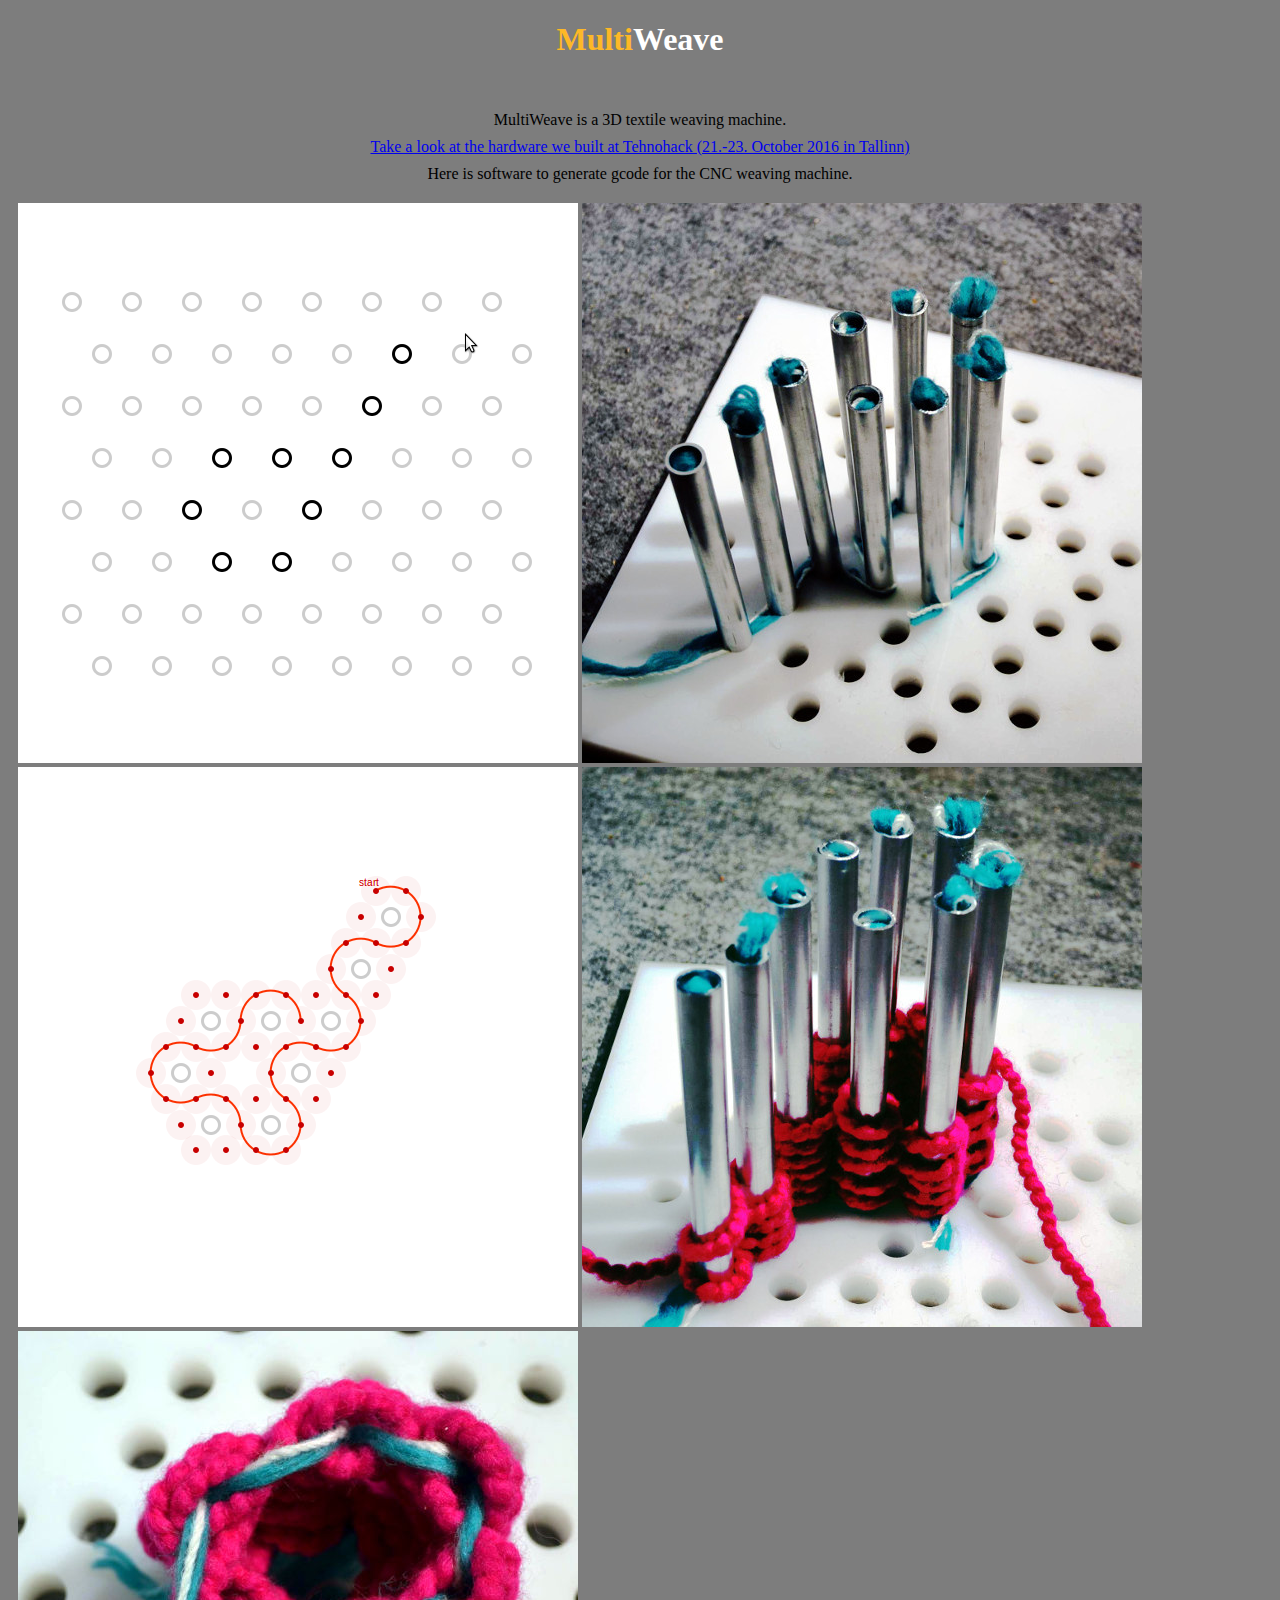
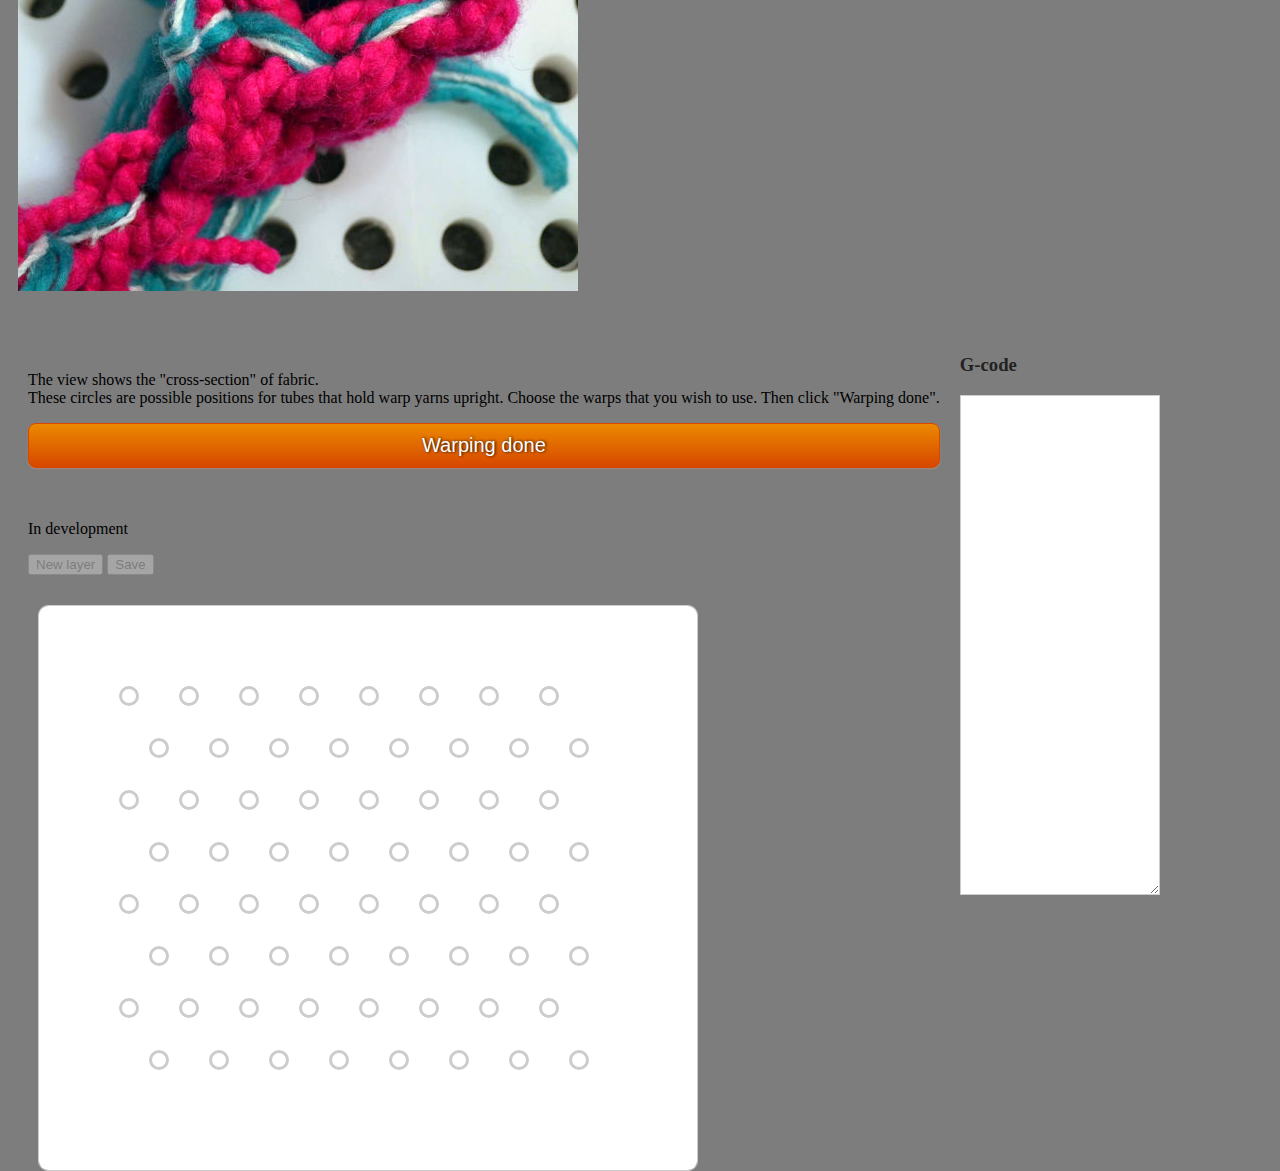
==== index.html @ 3315e3be "Version from end of Junction, inlcuding web style by Oleg." ====
<!doctype html>

<html lang="en">
<head>
  <meta charset="utf-8">

  <title>MultiWeave generator</title>
  <meta name="description" content="MultiWeave 3D weaving machine g-code generator">
  <meta name="author" content="">

  <link rel="stylesheet" href="css/styles.css?v=1.0">
  <link rel="stylesheet" href="css/styles2.css?v=1.0">
  <link rel="shortcut icon" type="image/x-icon" href="favicon.ico">

  <!--[if lt IE 9]>
    <script src="https://cdnjs.cloudflare.com/ajax/libs/html5shiv/3.7.3/html5shiv.js"></script>
  <![endif]-->
</head>

<body>
	
	<h1><span class="multi">Multi</span><span class="weave">Weave</span></h1>
	<div id="intro-wrapper">
		<p>MultiWeave is a 3D textile weaving machine.<br>
		<a href="http://www.railreed.ee/multiweave-people-process">Take a look at the hardware we built at Tehnohack (21.-23. October 2016 in Tallinn)</a><br>
		Here is software to generate gcode for the CNC weaving machine.
		<br>
		</p>
		
			<div id="images">
		<img src="images/MWstep1.png" alt="">
		<img src="images/MWstep1-rl1.jpg" alt="">
		<img src="images/MWstep2.png" alt="">
		<img src="images/MWstep2-rl1.jpg" alt="">
		<img src="images/MWstep3-rl1.jpg" alt="">
	</div>
	</div>


	<div class="clear"></div>

	<div id="buttons">
		<p id="prewefting-instruction">The view shows the "cross-section" of fabric.<br>
			These circles are possible positions for tubes that hold warp yarns upright. Choose the warps that you wish to use. Then click "Warping done".</p>
		<p id="weaving-instruction" style="display: none;">Gray circles are warps that you chose. Click on the red dots to choose path for the weft thread. Yarn starts from the first red dot in the first row. You can use "Undo" button if the line bumps into a tube or if the result does not look like you wanted it.<br>
		G-code for the CNC machine is generated into the box on the right.</p>
		<button id="endWefting">Warping done</button>
		<button id="undo" style="display: none;">Undo</button>
		<div class="clear"></div>
		<br>
		<br>
		<p class="explanation">In development</p>
		<button id="newlayer" disabled="disabled">New layer</button>
		<button id="save" disabled="disabled">Save</button>
	</div>

	<div id="pattern-wrapper">
		<div id="pattern" class="prewefting">
			<svg id="layerWeaves" width="510" height="426"></svg>
		</div>
	</div>
	
	<div id="gcode-wrapper">
		<h3>G-code</h3>
		<textarea id="gcode"></textarea>
		<h3 style="display: none;">Plot data</h3>
		<textarea id="plot" style="display: none;"></textarea>
	</div>

	<div class="clear"></div>

	<div id="outro-wrapper">

	</div>

	<script src="js/jquery-3.1.1.min.js"></script>
  <script src="js/scripts.js"></script>
</body>
</html>
---- css/styles.css ----
* {
	box-sizing: border-box;
}
#buttons {
	float: left;
}
#pattern {
	float: left;
	position: relative;
	clear: right;
	overflow: hidden;
	height: 426px;
	width: 510px;
	border: 1px solid #cccccc;
	margin: 0 30px;
}

.weft {
	width: 20px;
	height: 20px;
	border-radius: 10px;
	position: absolute;
	margin-top: -10px;
	margin-left: -10px;
	border: 3px solid transparent;
}
.weft {
	border-color: #cccccc;
}
.prewefting .weft.use {
	border-color: #000000;
}
.weft.hidden {
	display: none;
}

.point {
	width: 6px;
	height: 6px;
	border-radius: 3px;
	border: 2px solid #cc0000;
	position: absolute;
	margin-top: -3px;
	margin-left: -3px;
}
---- css/styles2.css ----
* {}
body {
	padding-top: 0px;
	background: #7D7D7D url(../img/mwbg.jpg) no-repeat top center fixed;
    -webkit-background-size: cover;
    -moz-background-size: cover;
    -o-background-size: cover;
    background-size: cover;
	}
.clear {}
#buttons {}
#pattern {}
.weft {}
.weft {}
.prewefting .weft.use {}
.weft.hidden {}
.point {}


textarea#gcode {
	width: 200px;
	height: 500px;
	border: 1px solid #cccccc;
}

#pattern {
		background: url(../img/ltr.jpg);
		border-radius: 10px;
		margin-top: 20px !important;
}

#layerWeaves {
	background: #fff;
}

#intro-wrapper p {
			padding: 0px 40px;
			line-height: 1.7em;
			text-align: center;
}
#intro-wrapper {
		background: url(../img/ltr.png) repeat;
		border-radius: 10px;
		padding: 10px 10px;
		margin-bottom:20px;
}



#buttons {
		background: url(../img/ltr.png) repeat;
		border-radius: 10px;
		padding: 10px 20px;
		margin-top: 20px !important;
}

#gcode-wrapper h3 {
	color: #222;
}
	
#gcode-wrapper {
		background: url(../img/ltr.png) repeat;
		border-radius: 10px;
		padding: 10px 20px;
		min-height: 640px;
}

#intro-wrapper h3 {
	text-align: center;
	font-size: 30px;
}

h1 {text-align: center;}
h1 .multi {color:#fdb827 !important;} 
h1 .weave {color:#fff !important;} 

h3 {color:#fff;}



#buttons button#endWefting, #buttons button#undo {
  background: #eb8900;
  background-image: -webkit-linear-gradient(top, #eb8900, #d74700);
  background-image: -moz-linear-gradient(top, #eb8900, #d74700);
  background-image: -ms-linear-gradient(top, #eb8900, #d74700);
  background-image: -o-linear-gradient(top, #eb8900, #d74700);
  background-image: linear-gradient(to bottom, #eb8900, #d74700);
  -webkit-border-radius: 8;
  -moz-border-radius: 8;
  border-radius: 8px;
  font-family: Arial;
  color: #ffffff;
  font-size: 20px;
  padding: 10px 20px 10px 20px;
  text-decoration: none;
  border: 0;
  cursor: pointer;
  width:100%;
  border: 1px solid #d74700;
      box-shadow: 0px 1px 2px #a78a7c;
	  text-shadow: 1px 0px 3px #190900;
		}
		
#buttons button#endWefting:focus, #buttons button#undo:focus {
	outline: none !important;
}

#buttons button#endWefting:hover, #buttons button#undo:hover {
  background: #d74700;
  text-decoration: none;
}
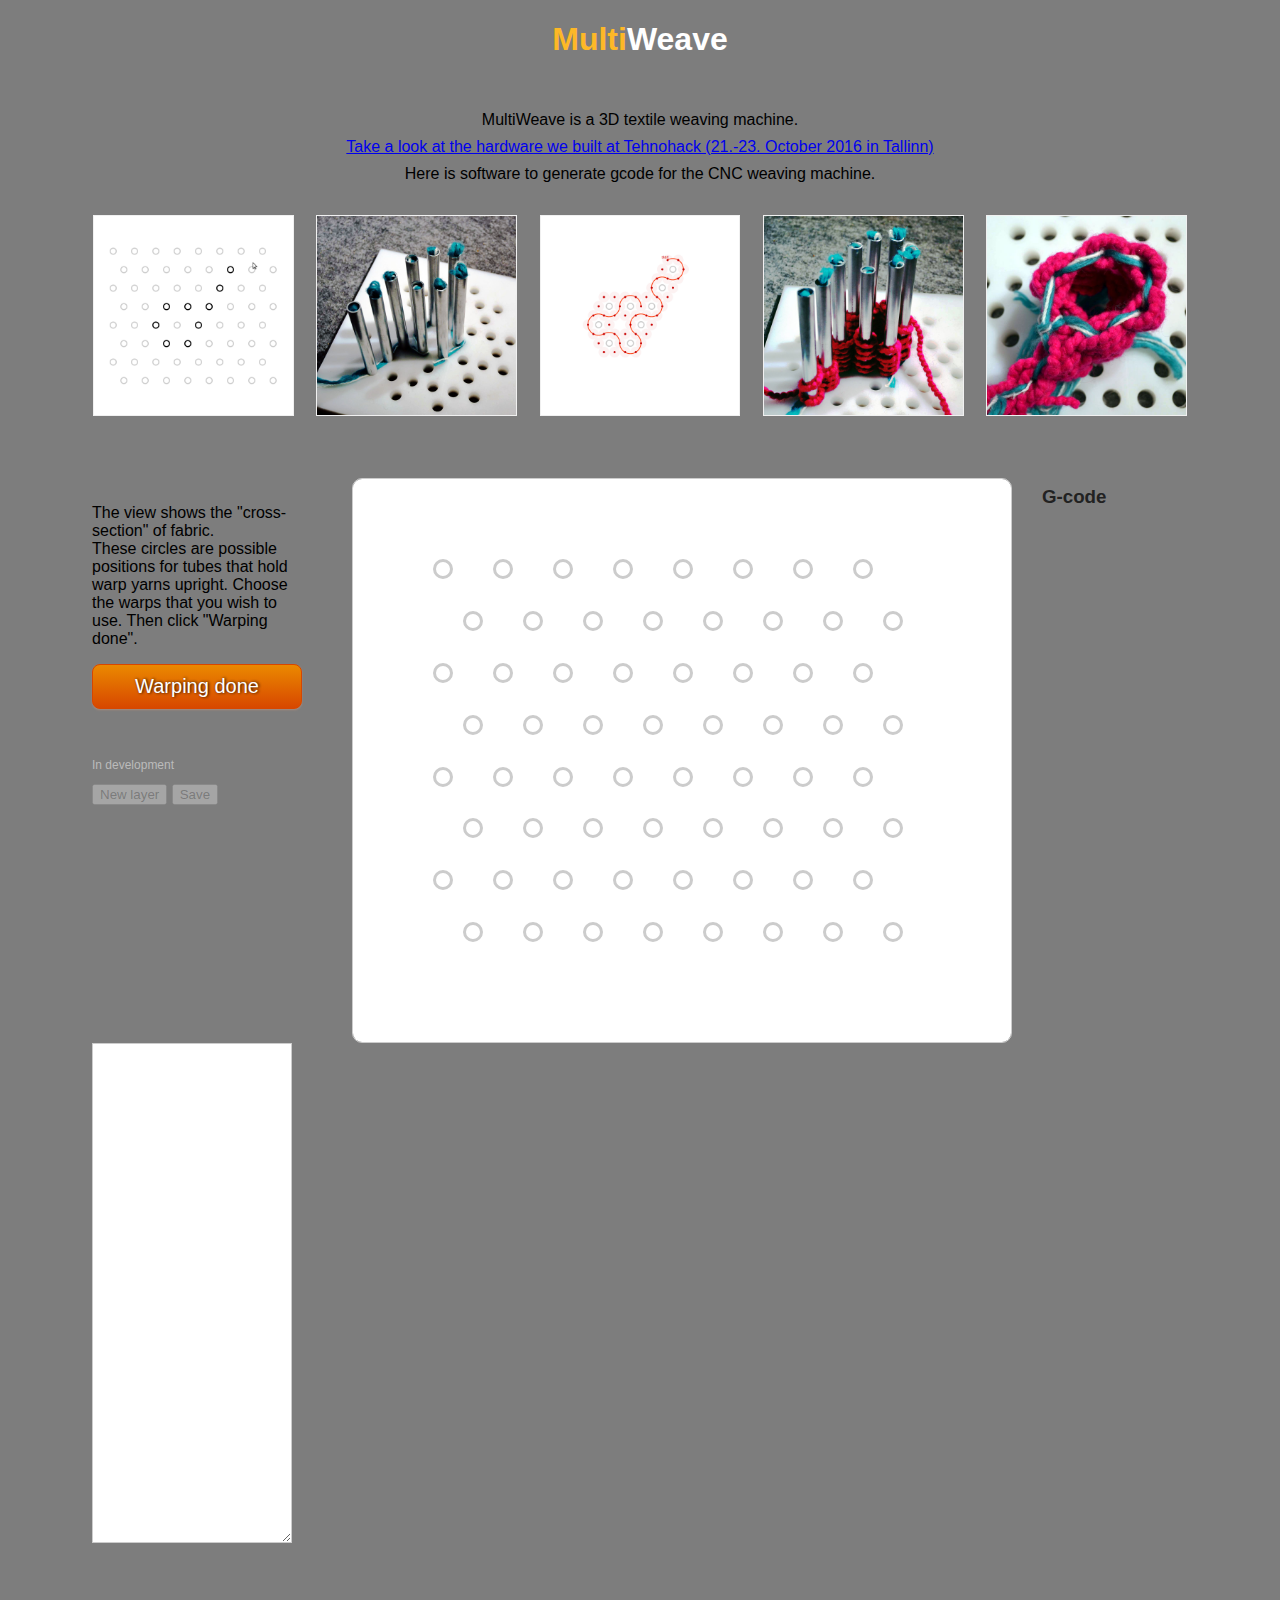
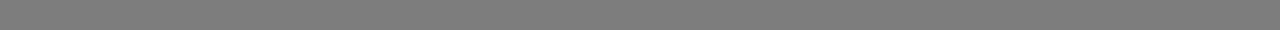
==== commit 4a0c4fb5: "Some object refactor. Naming fixes." ====
--- a/index.html
+++ b/index.html
@@ -40,11 +40,11 @@
 	<div class="clear"></div>
 
 	<div id="buttons">
-		<p id="prewefting-instruction">The view shows the "cross-section" of fabric.<br>
+		<p id="prewarping-instruction">The view shows the "cross-section" of fabric.<br>
 			These circles are possible positions for tubes that hold warp yarns upright. Choose the warps that you wish to use. Then click "Warping done".</p>
 		<p id="weaving-instruction" style="display: none;">Gray circles are warps that you chose. Click on the red dots to choose path for the weft thread. Yarn starts from the first red dot in the first row. You can use "Undo" button if the line bumps into a tube or if the result does not look like you wanted it.<br>
 		G-code for the CNC machine is generated into the box on the right.</p>
-		<button id="endWefting">Warping done</button>
+		<button id="endWarping">Warping done</button>
 		<button id="undo" style="display: none;">Undo</button>
 		<div class="clear"></div>
 		<br>
@@ -55,7 +55,7 @@
 	</div>
 
 	<div id="pattern-wrapper">
-		<div id="pattern" class="prewefting">
+		<div id="pattern" class="prewarping">
 			<svg id="layerWeaves" width="510" height="426"></svg>
 		</div>
 	</div>
--- a/css/styles.css
+++ b/css/styles.css
@@ -2,21 +2,31 @@
 * {
 	box-sizing: border-box;
 }
+body {
+	padding: 5%;
+	font-family: arial, sans-serif;
+}
+
+.clear {
+	clear: both;
+	height: 1px;
+}
+
+
 #buttons {
 	float: left;
+	width: 250px;
 }
 #pattern {
 	float: left;
 	position: relative;
 	clear: right;
 	overflow: hidden;
-	height: 426px;
-	width: 510px;
 	border: 1px solid #cccccc;
 	margin: 0 30px;
 }
 
-.weft {
+.warp {
 	width: 20px;
 	height: 20px;
 	border-radius: 10px;
@@ -25,22 +35,62 @@
 	margin-left: -10px;
 	border: 3px solid transparent;
 }
-.weft {
+.warp {
 	border-color: #cccccc;
 }
-.prewefting .weft.use {
+.prewarping .warp.use {
 	border-color: #000000;
 }
-.weft.hidden {
+.warp.hidden {
 	display: none;
 }
 
 .point {
+	width: 30px;
+	height: 30px;
+	border-radius: 15px;
+	border: 12px solid rgba(200,0,0,0);
+	background: rgba(200,0,0,0.05);
+	position: absolute;
+	margin-top: -15px;
+	margin-left: -15px;
+}
+.point:after {
+	display: block;
+	content: "";
 	width: 6px;
 	height: 6px;
 	border-radius: 3px;
-	border: 2px solid #cc0000;
+	background: rgba(200,0,0,1);
+}
+.point:hover {
+	background: rgba(200,0,0,0.2);
+}
+.point:active {
+	background: rgba(255,0,0,0.2);
+}
+.point.start:before {
+	display: block;
+	content: "start";
+	color: #cc0000;
+	font-size: 10px;
 	position: absolute;
-	margin-top: -3px;
-	margin-left: -3px;
+	top: -12px;
+	right: 0;
+}
+
+.explanation {
+	color: #bbbbbb;
+	font-size: 12px;
+}
+
+#images {
+	overflow: hidden;
+	margin-bottom: 0px;
+}
+#images img {
+	border: 1px solid #f0f0f0;
+	width: 18%;
+	float: left;
+	margin: 1%;
 }--- a/css/styles2.css
+++ b/css/styles2.css
@@ -8,14 +8,6 @@
     -o-background-size: cover;
     background-size: cover;
 	}
-.clear {}
-#buttons {}
-#pattern {}
-.weft {}
-.weft {}
-.prewefting .weft.use {}
-.weft.hidden {}
-.point {}
 
 
 textarea#gcode {
@@ -79,7 +71,7 @@
 
 
 
-#buttons button#endWefting, #buttons button#undo {
+#buttons button#endWarping, #buttons button#undo {
   background: #eb8900;
   background-image: -webkit-linear-gradient(top, #eb8900, #d74700);
   background-image: -moz-linear-gradient(top, #eb8900, #d74700);
@@ -102,11 +94,11 @@
 	  text-shadow: 1px 0px 3px #190900;
 		}
 		
-#buttons button#endWefting:focus, #buttons button#undo:focus {
+#buttons button#endWarping:focus, #buttons button#undo:focus {
 	outline: none !important;
 }
 
-#buttons button#endWefting:hover, #buttons button#undo:hover {
+#buttons button#endWarping:hover, #buttons button#undo:hover {
   background: #d74700;
   text-decoration: none;
 }
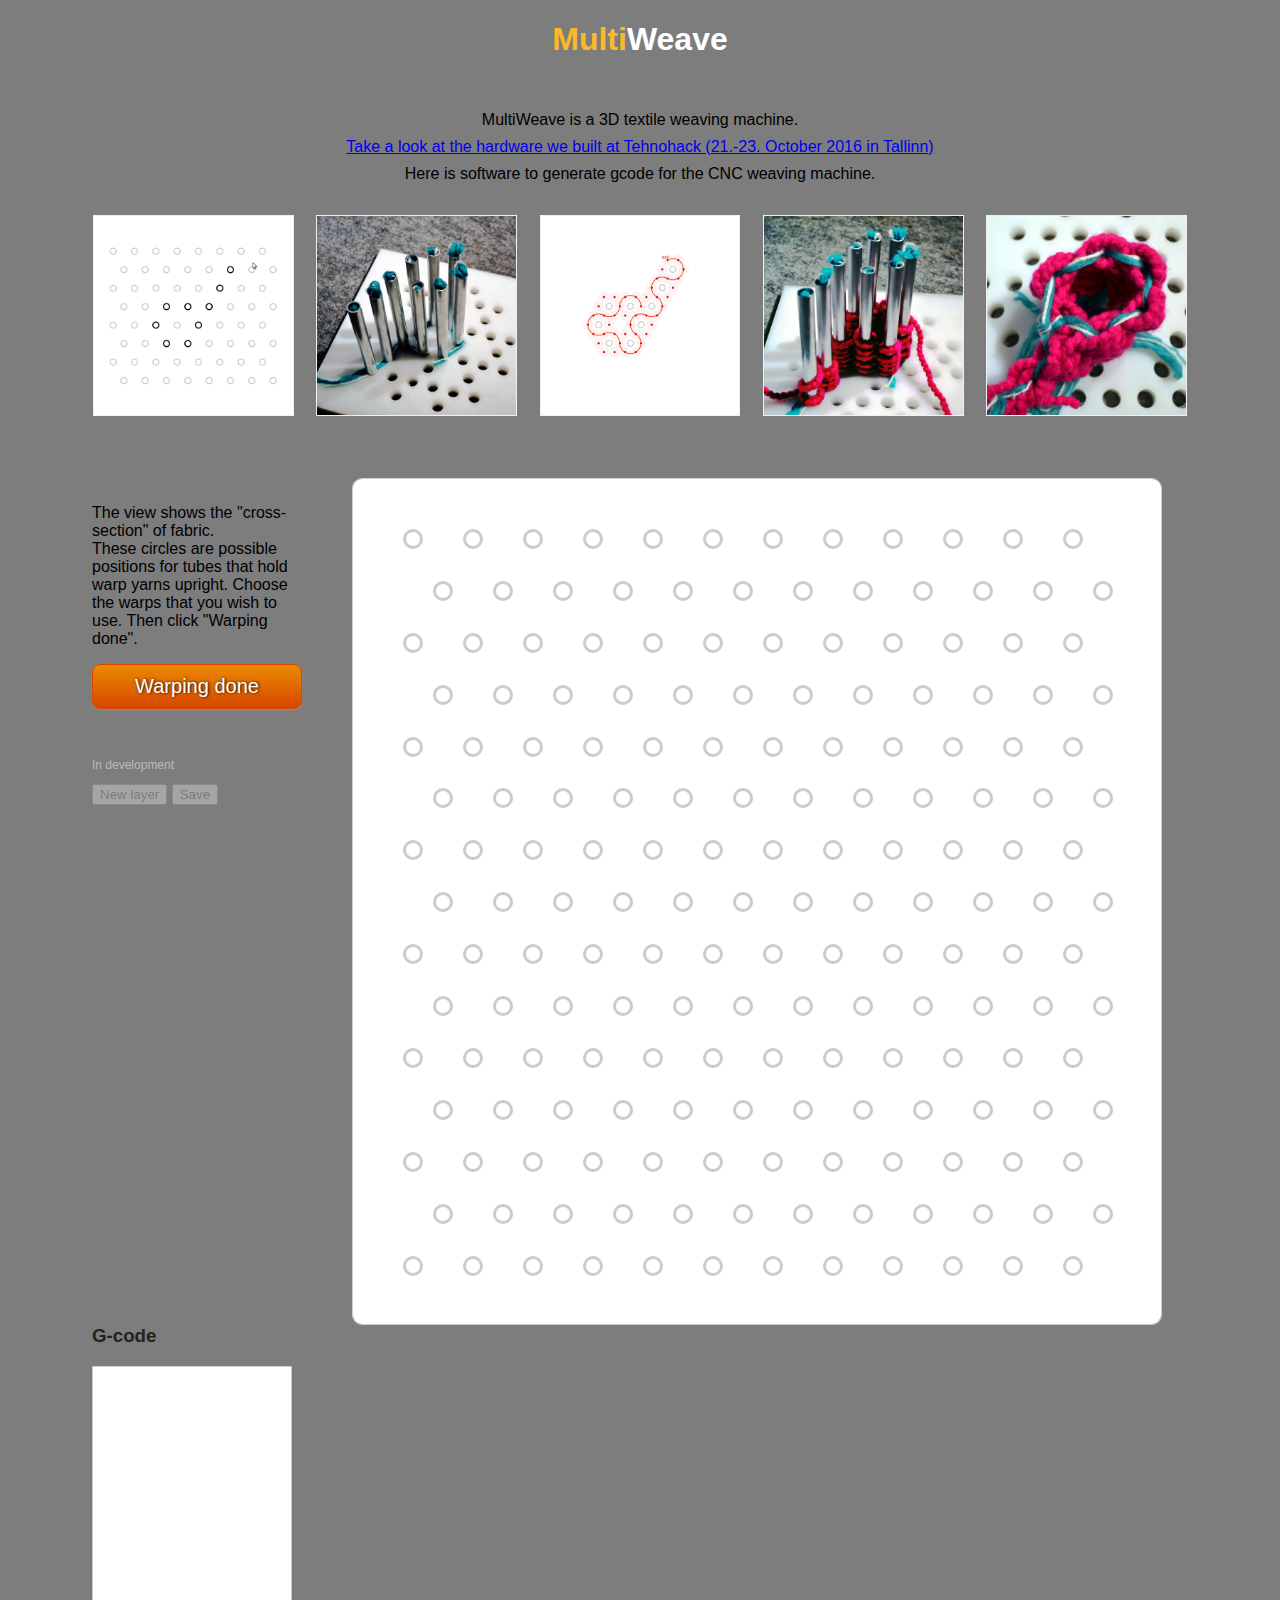
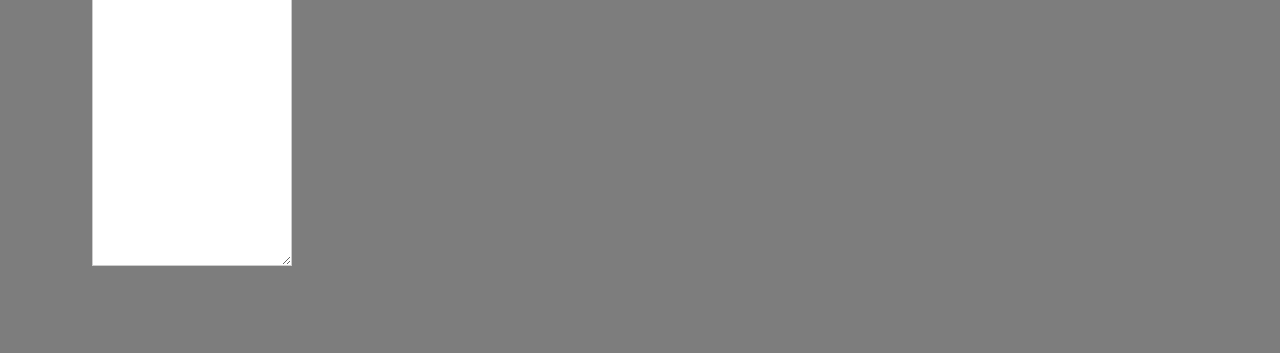
==== commit 29e3117e: "Add real world measurements. Cleanup code." ====
--- a/index.html
+++ b/index.html
@@ -56,7 +56,7 @@
 
 	<div id="pattern-wrapper">
 		<div id="pattern" class="prewarping">
-			<svg id="layerWeaves" width="510" height="426"></svg>
+			<svg id="layerWeaves"></svg>
 		</div>
 	</div>
 	
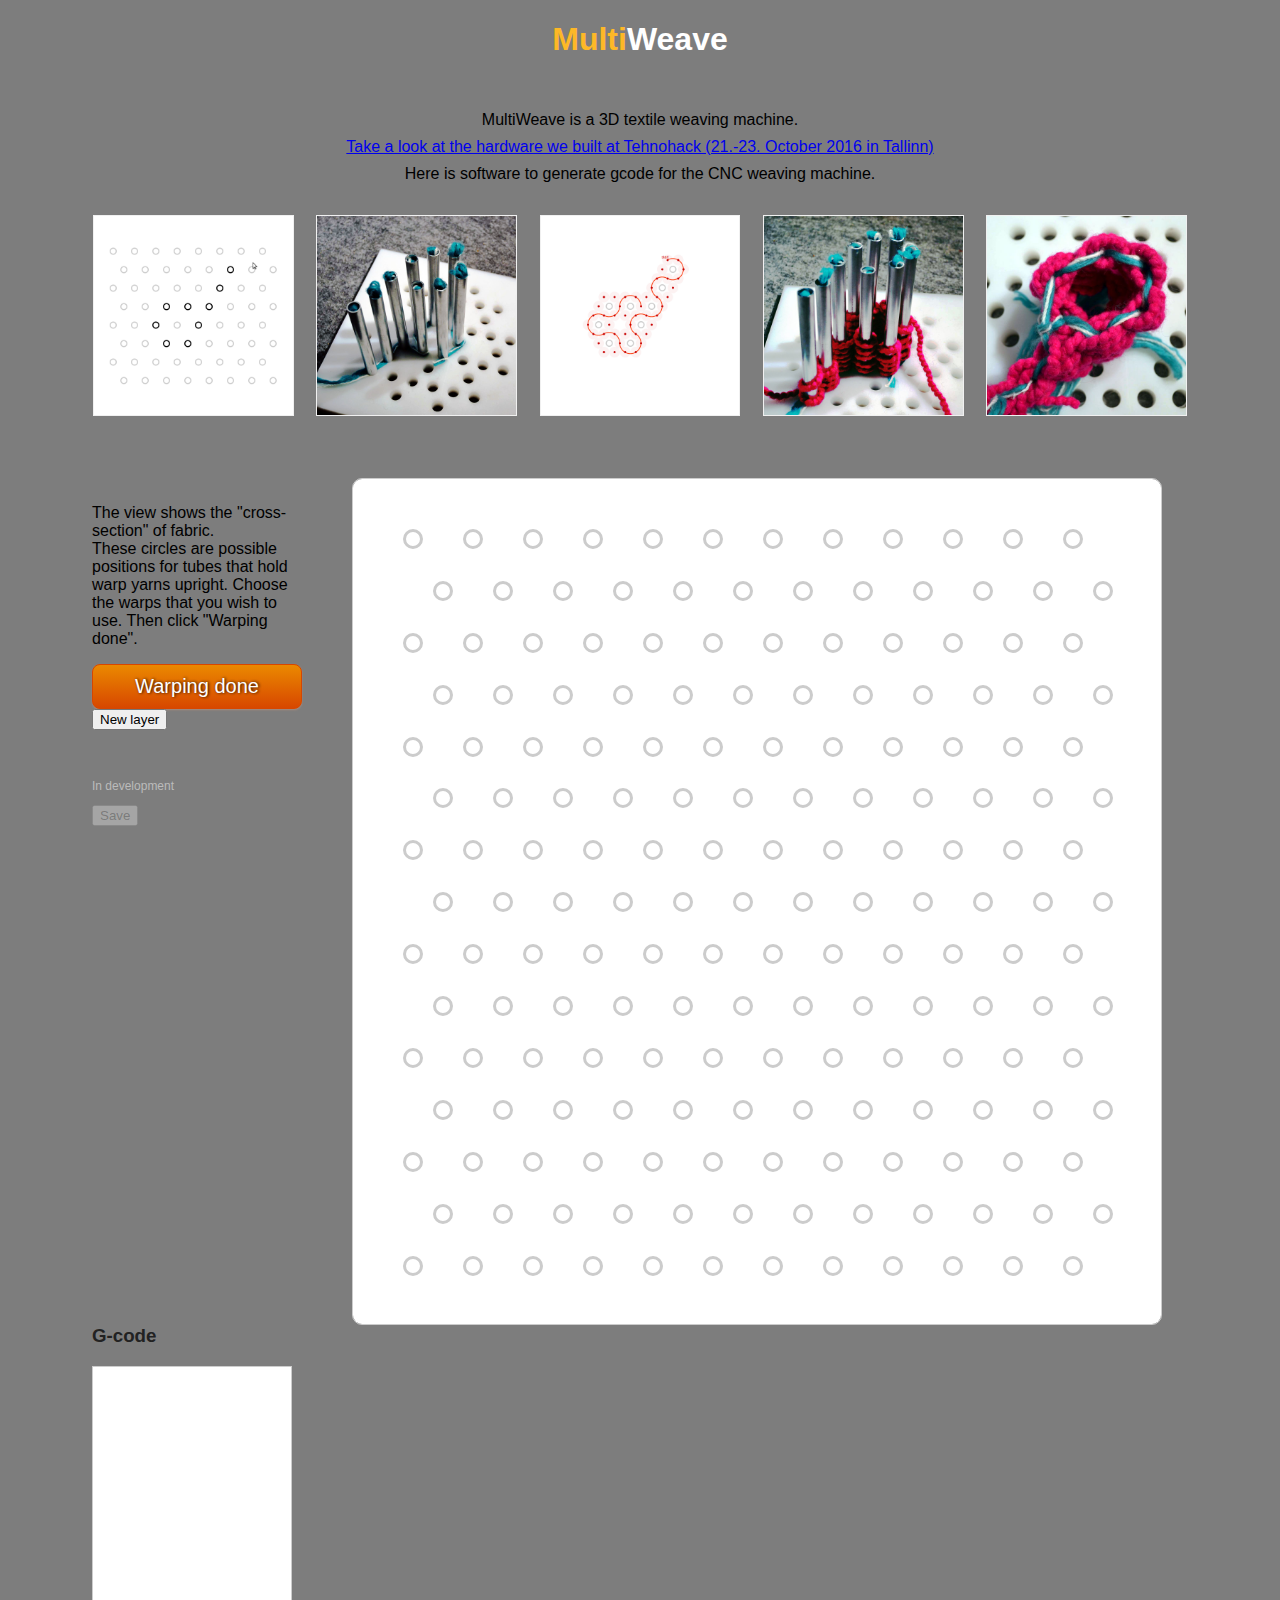
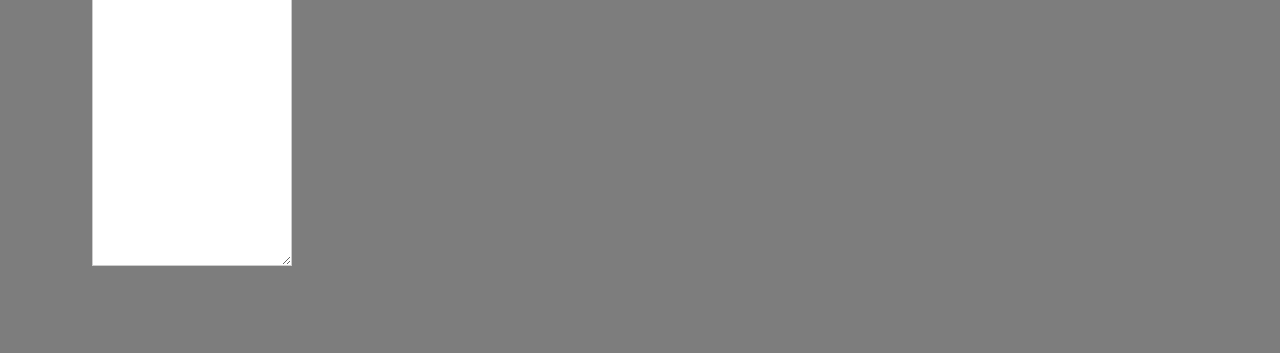
==== commit 7ce9a956: "Visual representation of new layers, related Undo functionality." ====
--- a/index.html
+++ b/index.html
@@ -46,11 +46,11 @@
 		G-code for the CNC machine is generated into the box on the right.</p>
 		<button id="endWarping">Warping done</button>
 		<button id="undo" style="display: none;">Undo</button>
+		<button id="newLayer">New layer</button>
 		<div class="clear"></div>
 		<br>
 		<br>
 		<p class="explanation">In development</p>
-		<button id="newlayer" disabled="disabled">New layer</button>
 		<button id="save" disabled="disabled">Save</button>
 	</div>
 
--- a/css/styles.css
+++ b/css/styles.css
@@ -78,6 +78,13 @@
 	top: -12px;
 	right: 0;
 }
+.point.start,
+.point.start:hover {
+	background: transparent;
+}
+.prewarping .point {
+	display: none;/*hide start point that exists before others*/
+}
 
 .explanation {
 	color: #bbbbbb;
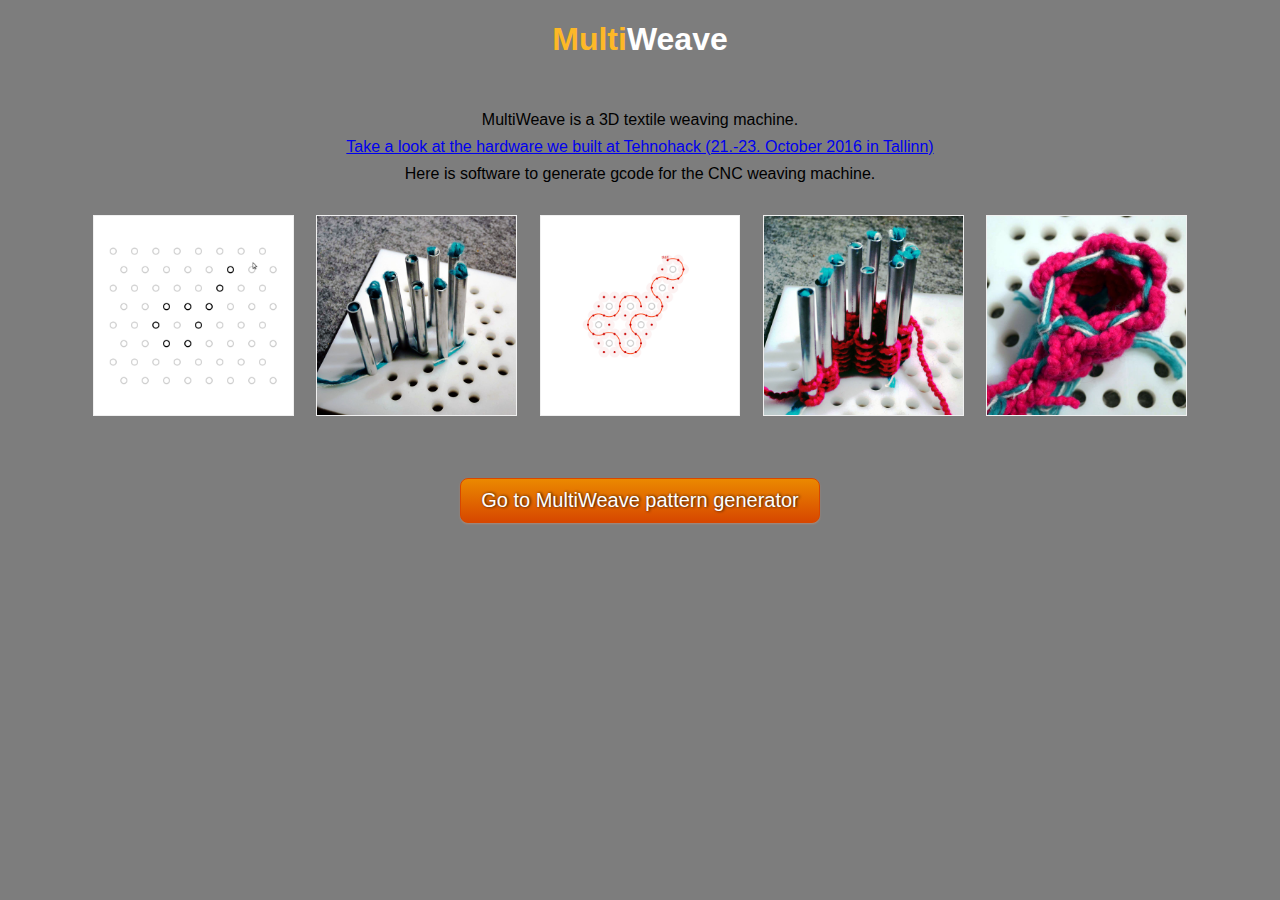
==== commit 7c2fcb2c: "Move pattern to separate HTML, improve usability." ====
--- a/index.html
+++ b/index.html
@@ -20,60 +20,31 @@
 <body>
 	
 	<h1><span class="multi">Multi</span><span class="weave">Weave</span></h1>
+
 	<div id="intro-wrapper">
 		<p>MultiWeave is a 3D textile weaving machine.<br>
 		<a href="http://www.railreed.ee/multiweave-people-process">Take a look at the hardware we built at Tehnohack (21.-23. October 2016 in Tallinn)</a><br>
 		Here is software to generate gcode for the CNC weaving machine.
 		<br>
 		</p>
-		
-			<div id="images">
-		<img src="images/MWstep1.png" alt="">
-		<img src="images/MWstep1-rl1.jpg" alt="">
-		<img src="images/MWstep2.png" alt="">
-		<img src="images/MWstep2-rl1.jpg" alt="">
-		<img src="images/MWstep3-rl1.jpg" alt="">
+		<div id="images">
+			<img src="images/MWstep1.png" alt="">
+			<img src="images/MWstep1-rl1.jpg" alt="">
+			<img src="images/MWstep2.png" alt="">
+			<img src="images/MWstep2-rl1.jpg" alt="">
+			<img src="images/MWstep3-rl1.jpg" alt="">
+		</div>
 	</div>
-	</div>
-
 
 	<div class="clear"></div>
 
-	<div id="buttons">
-		<p id="prewarping-instruction">The view shows the "cross-section" of fabric.<br>
-			These circles are possible positions for tubes that hold warp yarns upright. Choose the warps that you wish to use. Then click "Warping done".</p>
-		<p id="weaving-instruction" style="display: none;">Gray circles are warps that you chose. Click on the red dots to choose path for the weft thread. Yarn starts from the first red dot in the first row. You can use "Undo" button if the line bumps into a tube or if the result does not look like you wanted it.<br>
-		G-code for the CNC machine is generated into the box on the right.</p>
-		<button id="endWarping">Warping done</button>
-		<button id="undo" style="display: none;">Undo</button>
-		<button id="newLayer">New layer</button>
-		<div class="clear"></div>
-		<br>
-		<br>
-		<p class="explanation">In development</p>
-		<button id="save" disabled="disabled">Save</button>
-	</div>
-
-	<div id="pattern-wrapper">
-		<div id="pattern" class="prewarping">
-			<svg id="layerWeaves"></svg>
-		</div>
-	</div>
-	
-	<div id="gcode-wrapper">
-		<h3>G-code</h3>
-		<textarea id="gcode"></textarea>
-		<h3 style="display: none;">Plot data</h3>
-		<textarea id="plot" style="display: none;"></textarea>
-	</div>
-
-	<div class="clear"></div>
+	<a id="goto-pattern-button" href="./pattern-generator.html">Go to MultiWeave pattern generator</a>
 
 	<div id="outro-wrapper">
 
 	</div>
 
 	<script src="js/jquery-3.1.1.min.js"></script>
-  <script src="js/scripts.js"></script>
+  <!--script src="js/scripts.js"></script-->
 </body>
 </html>--- a/css/styles.css
+++ b/css/styles.css
@@ -12,18 +12,20 @@
 	height: 1px;
 }
 
-
-#buttons {
-	float: left;
-	width: 250px;
-}
 #pattern {
-	float: left;
 	position: relative;
-	clear: right;
+	clear: both;
 	overflow: hidden;
 	border: 1px solid #cccccc;
-	margin: 0 30px;
+	margin: 0;
+}
+
+#work-area {
+	float: left;
+	margin: 0 20px;
+}
+#instructions {
+	display: inline;
 }
 
 .warp {
--- a/css/styles2.css
+++ b/css/styles2.css
@@ -11,15 +11,15 @@
 
 
 textarea#gcode {
-	width: 200px;
-	height: 500px;
+	width: 500px;
+	height: 100px;
 	border: 1px solid #cccccc;
 }
 
 #pattern {
-		background: url(../img/ltr.jpg);
-		border-radius: 10px;
-		margin-top: 20px !important;
+	background: url(../img/ltr.jpg);
+	border-radius: 10px;
+	margin-top: 8px !important;
 }
 
 #layerWeaves {
@@ -27,24 +27,24 @@
 }
 
 #intro-wrapper p {
-			padding: 0px 40px;
-			line-height: 1.7em;
-			text-align: center;
+	padding: 0px 40px;
+	line-height: 1.7em;
+	text-align: center;
 }
 #intro-wrapper {
-		background: url(../img/ltr.png) repeat;
-		border-radius: 10px;
-		padding: 10px 10px;
-		margin-bottom:20px;
+	background: url(../img/ltr.png) repeat;
+	border-radius: 10px;
+	padding: 10px 10px;
+	margin-bottom:20px;
 }
 
 
 
 #buttons {
-		background: url(../img/ltr.png) repeat;
-		border-radius: 10px;
-		padding: 10px 20px;
-		margin-top: 20px !important;
+	background: url(../img/ltr.png) repeat;
+	border-radius: 10px;
+	padding: 10px 20px;
+	margin-top: 20px !important;
 }
 
 #gcode-wrapper h3 {
@@ -52,10 +52,11 @@
 }
 	
 #gcode-wrapper {
-		background: url(../img/ltr.png) repeat;
-		border-radius: 10px;
-		padding: 10px 20px;
-		min-height: 640px;
+	background: url(../img/ltr.png) repeat;
+	border-radius: 10px;
+	padding: 10px 0;
+	width: 540px;
+	margin: 0 auto;
 }
 
 #intro-wrapper h3 {
@@ -70,8 +71,7 @@
 h3 {color:#fff;}
 
 
-
-#buttons button#endWarping, #buttons button#undo {
+#goto-pattern-button {
   background: #eb8900;
   background-image: -webkit-linear-gradient(top, #eb8900, #d74700);
   background-image: -moz-linear-gradient(top, #eb8900, #d74700);
@@ -92,13 +92,47 @@
   border: 1px solid #d74700;
       box-shadow: 0px 1px 2px #a78a7c;
 	  text-shadow: 1px 0px 3px #190900;
-		}
+	display: table;
+	width: auto;
+	margin: 20px auto;
+}
+
+button#endWarping, 
+button#undo,
+button#newLayer {
+  background: #eb8900;
+  background-image: -webkit-linear-gradient(top, #eb8900, #d74700);
+  background-image: -moz-linear-gradient(top, #eb8900, #d74700);
+  background-image: -ms-linear-gradient(top, #eb8900, #d74700);
+  background-image: -o-linear-gradient(top, #eb8900, #d74700);
+  background-image: linear-gradient(to bottom, #eb8900, #d74700);
+  -webkit-border-radius: 4;
+  -moz-border-radius: 4;
+  border-radius: 4px;
+  font-family: Arial;
+  color: #ffffff;
+  font-size: 14px;
+  padding: 6px 12px;
+  text-decoration: none;
+  border: 0;
+  cursor: pointer;
+  width: auto;
+  border: 1px solid #d74700;
+  box-shadow: 0px 1px 2px #a78a7c;
+  text-shadow: 1px 0px 3px #190900;
+  float: left;
+}
+button#newLayer {
+	float: right;
+}
 		
-#buttons button#endWarping:focus, #buttons button#undo:focus {
+button#endWarping:focus,
+button#undo:focus {
 	outline: none !important;
 }
 
-#buttons button#endWarping:hover, #buttons button#undo:hover {
+button#endWarping:hover,
+button#undo:hover {
   background: #d74700;
   text-decoration: none;
 }
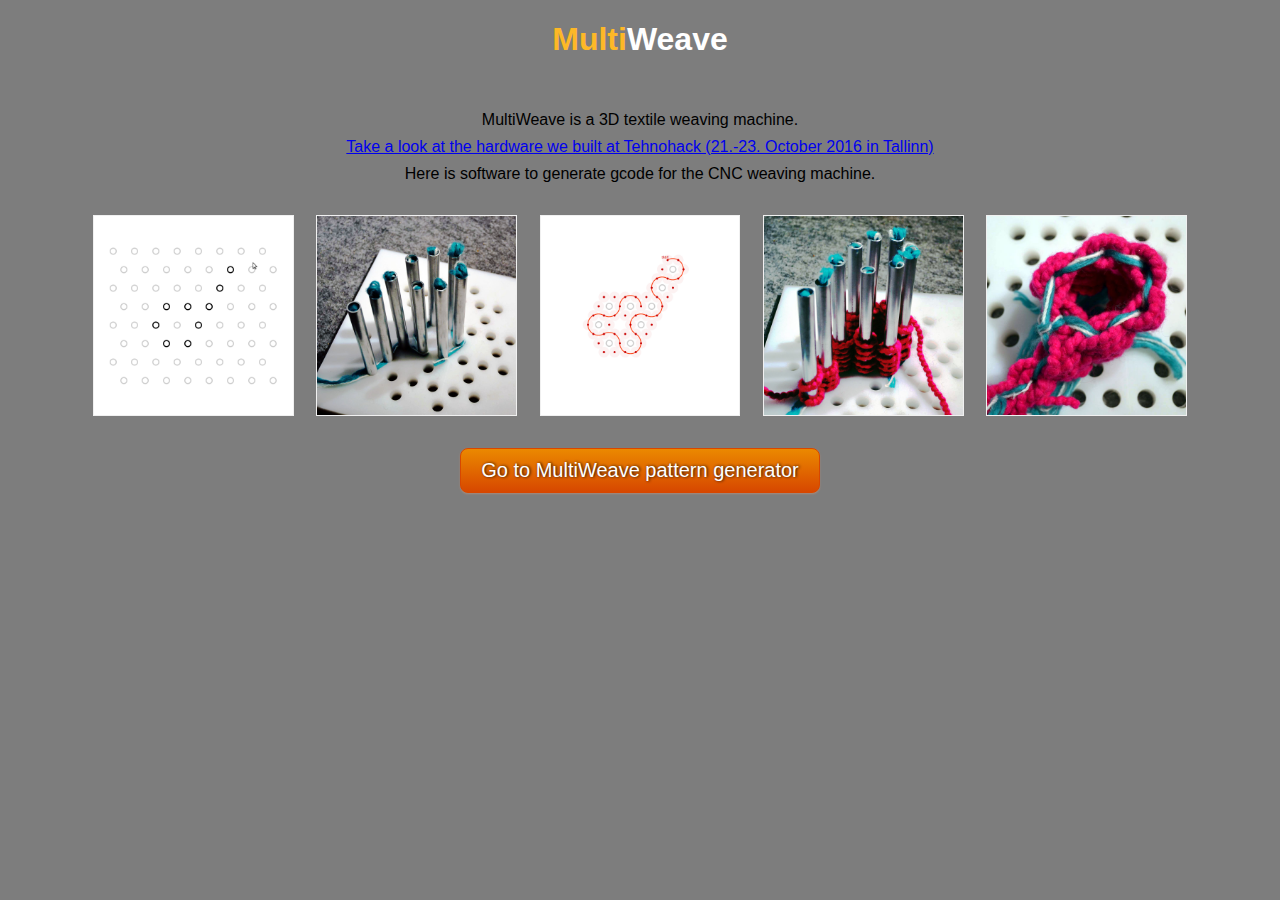
==== commit 8e98fc28: "Some more beautify." ====
--- a/index.html
+++ b/index.html
@@ -34,12 +34,14 @@
 			<img src="images/MWstep2-rl1.jpg" alt="">
 			<img src="images/MWstep3-rl1.jpg" alt="">
 		</div>
+
+		<div class="clear"></div>
+
+		<a id="goto-pattern-button" href="./pattern-generator.html">Go to MultiWeave pattern generator</a>
+
 	</div>
 
-	<div class="clear"></div>
-
-	<a id="goto-pattern-button" href="./pattern-generator.html">Go to MultiWeave pattern generator</a>
-
+	
 	<div id="outro-wrapper">
 
 	</div>
--- a/css/styles.css
+++ b/css/styles.css
@@ -26,6 +26,8 @@
 }
 #instructions {
 	display: inline;
+	color: #ffffff;
+	text-shadow: 0px 0px 3px #222222;
 }
 
 .warp {
--- a/css/styles2.css
+++ b/css/styles2.css
@@ -48,11 +48,12 @@
 }
 
 #gcode-wrapper h3 {
-	color: #222;
+	color: #ffffff;
+	text-shadow: 0px 0px 3px #222222;
 }
 	
 #gcode-wrapper {
-	background: url(../img/ltr.png) repeat;
+	/*background: url(../img/ltr.png) repeat;*/
 	border-radius: 10px;
 	padding: 10px 0;
 	width: 540px;
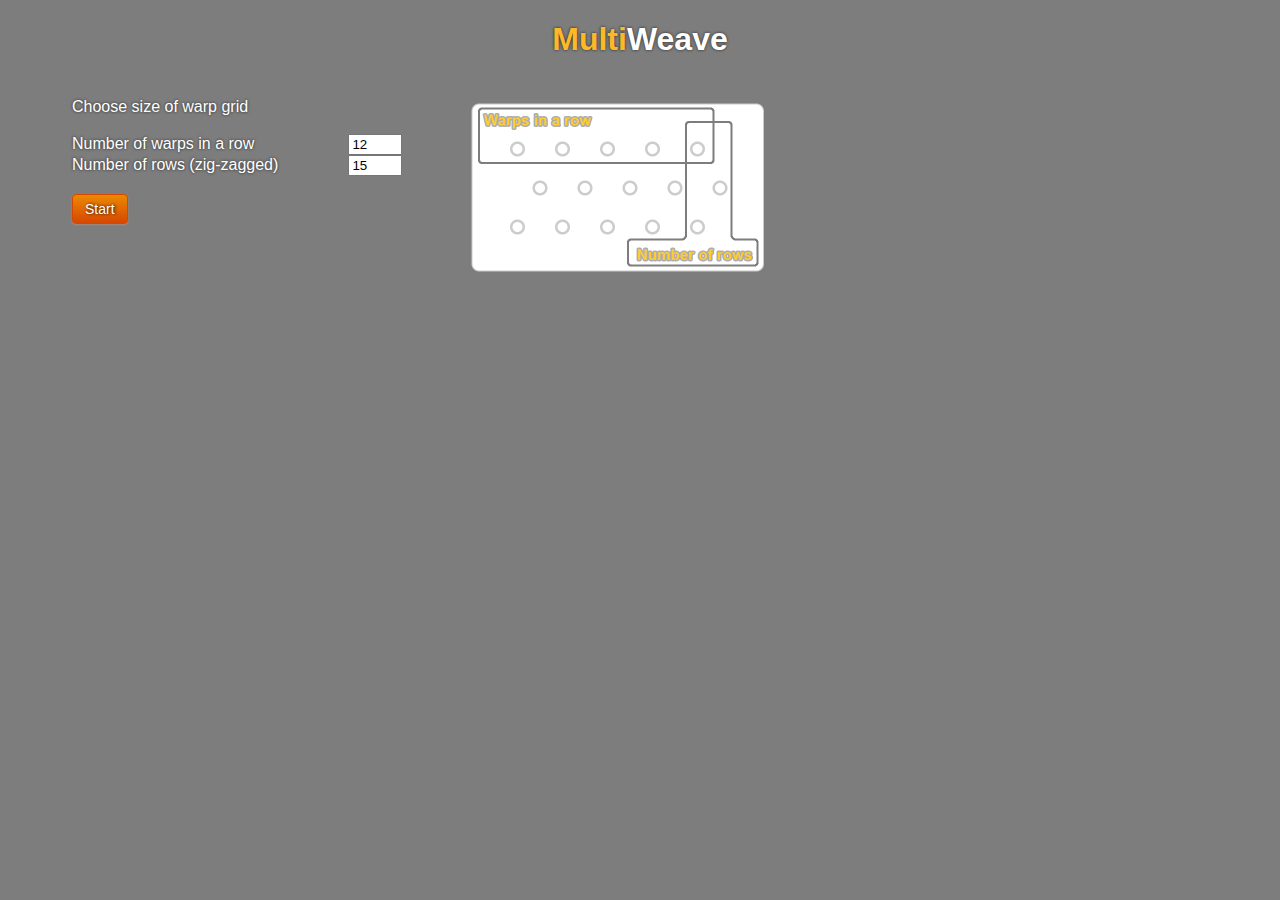
==== commit 3935566f: "Rename HTML files." ====
--- a/index.html
+++ b/index.html
@@ -9,7 +9,6 @@
   <meta name="author" content="">
 
   <link rel="stylesheet" href="css/styles.css?v=1.0">
-  <link rel="stylesheet" href="css/styles2.css?v=1.0">
   <link rel="shortcut icon" type="image/x-icon" href="favicon.ico">
 
   <!--[if lt IE 9]>
@@ -19,34 +18,129 @@
 
 <body>
 	
-	<h1><span class="multi">Multi</span><span class="weave">Weave</span></h1>
+	<div id="work-area" style="display: none;">
 
-	<div id="intro-wrapper">
-		<p>MultiWeave is a 3D textile weaving machine.<br>
-		<a href="http://www.railreed.ee/multiweave-people-process">Take a look at the hardware we built at Tehnohack (21.-23. October 2016 in Tallinn)</a><br>
-		Here is software to generate gcode for the CNC weaving machine.
-		<br>
-		</p>
-		<div id="images">
-			<img src="images/MWstep1.png" alt="">
-			<img src="images/MWstep1-rl1.jpg" alt="">
-			<img src="images/MWstep2.png" alt="">
-			<img src="images/MWstep2-rl1.jpg" alt="">
-			<img src="images/MWstep3-rl1.jpg" alt="">
+		<div id="top-buttons">
+			<button id="endWarping">Warping done</button>
+			<button id="undo" style="display: none;">Undo</button>
+			<button id="newLayer" style="display: none;">New layer</button>
+      <div id="layer-indicator">0</div>
+			<div id="total-sublayers">0</div>
+		</div>
+		<div class="clear"></div>
+
+		<div id="pattern-wrapper">
+			<div id="pattern" class="prewarping">
+				<svg id="layerWeaves"></svg>
+			</div>
 		</div>
 
 		<div class="clear"></div>
 
-		<a id="goto-pattern-button" href="./pattern-generator.html">Go to MultiWeave pattern generator</a>
 
+
+		<button id="save" disabled="disabled" style="display: none;">Save</button>
+
+		<div class="clear"></div>
 	</div>
 
-	
+	<div id="instructions">
+		<h1><span class="multi">Multi</span><span class="weave">Weave</span></h1>
+		<br>
+
+		<div id="start-choices" class="cols-wrapper">
+			<div class="col left">
+				Choose size of warp grid<br><br>
+				<label for="warps-count-x">Number of warps in a row</label>
+				<input id="warps-count-x" type="number" value="12"><br>
+				<label for="warps-count-y">Number of rows (zig-zagged)</label>
+				<input id="warps-count-y" type="number" value="15"><br><br>
+				<button id="startWarping">Start</button>
+			</div>
+			<div class="col right">
+				<img src="images/grid_size_example.png" alt="" width="304" height="180">
+			</div>
+
+		</div>
+
+		<p id="prewarping-instruction" style="display: none;">The view shows the "cross-section" of fabric.<br>
+			These circles are possible positions for tubes that hold warp yarns upright. Choose the warps that you wish to use. Then click "Warping done".</p>
+
+		<div id="weaving-instruction" style="display: none;">
+			<p>Gray circles are warps that you chose. <br>
+			Click on the red dots to choose path for the weft thread.<br>
+			You can use "Undo" button if the line bumps into a tube or if the result does not look like you wanted it.<br>
+			When you need to pass same point for 3rd or 4th time, then it's logical to create new layer. Previous layers will remain visible in lighter color.<br>
+			<br>
+			When done drawing the pattern then G-code for the CNC machine can be generated at the bottom of page.</p>
+
+			<p>&nbsp;</p>
+
+			<div id="layer-repetition-tools">
+				<p><strong>Layer repetition tools</strong></p>
+				<p>Finished layer numbers appear in this table. Select a number to show it's start point. You can only duplicate a layer when thread is at it's start point.</p>
+				<table>
+					<thead>
+						<tr>
+							<td class="first">Layer no:</td>
+							<td class="last"><small>Do not show highlight</small></td>
+						</tr>
+					</thead>
+					<tbody>
+						<tr id="layer-repeat-highlight-radios">
+							<td class="first"><small>(selected shows blue highlight at the start point)</small></td>
+							<td class="last">
+								<input type="radio" name="layer-to-highlight" value="" checked="checked">
+							</td>
+						</tr>
+					</tbody>
+				</table>
+				<br>
+				<button id="layer-duplicate">Duplicate selected layer</button>
+			</div>
+		</div>
+	</div>
+
+	<div class="clear"></div>
+
+
+	<div id="gcode-wrapper" style="display: none;">
+		<p id="g-code-param-form">
+			G-code parameters for specific machine<br><br>
+			<label for="weft-distance">Weft distance</label>
+			<input id="weft-distance" type="number" step="0.000001" value="15.588457">&nbsp;&nbsp;mm &nbsp;<br>
+
+			<label for="board-left">Machine coordinates at center of leftmost warp (closest to x=0)</label>
+			<input id="board-left" type="number" step="0.1" value="15.0">&nbsp;&nbsp;mm &nbsp;<br>
+			<label for="board-bottom">Machine coordinates at center of bottommost warp (closest to Y=0)</label>
+			<input id="board-bottom" type="number" step="0.1" value="15.0">&nbsp;&nbsp;mm &nbsp;<br>
+
+			<label for="bottom-layer">Height of bottom layer (z machine coordinate)</label>
+			<input id="bottom-layer" type="number" step="0.01" value="2.00">&nbsp;&nbsp;mm &nbsp;<br>
+      <label for="layer-thickness">Thread layer thickness</label>
+      <input id="layer-thickness" type="number" step="0.01" value="2.00">&nbsp;&nbsp;mm &nbsp;<br><br>
+			<button id="generateGcode">Generate g-code from pattern</button>
+		</p>
+		<textarea id="gcode" style="display: none;"></textarea>
+	</div>
+
+	<div class="clear"></div>
+
 	<div id="outro-wrapper">
 
 	</div>
 
 	<script src="js/jquery-3.1.1.min.js"></script>
-  <!--script src="js/scripts.js"></script-->
+	<script src="js/linesintersection.js"></script>
+	<script src="js/MW-Pattern.js"></script>
+	<script src="js/MW-Warp.js"></script>
+	<script src="js/MW-Point.js"></script>
+	<script src="js/MW-Step.js"></script>
+  <script src="js/MW-user-actions.js"></script>
+  <script src="js/MW-SVG.js"></script>
+	<script src="js/MW-gcode.js"></script>
+	<script src="js/MW-layer-repeat.js"></script>
+  <script src="js/scripts.js"></script>
+
 </body>
 </html>--- a/css/styles.css
+++ b/css/styles.css
@@ -1,15 +1,183 @@
-
 * {
 	box-sizing: border-box;
 }
+
 body {
-	padding: 5%;
+	padding: 0 5% 5%;
 	font-family: arial, sans-serif;
+	background: #7D7D7D url(../img/mwbg.jpg) no-repeat top center fixed;
+  -webkit-background-size: cover;
+  -moz-background-size: cover;
+  -o-background-size: cover;
+  background-size: cover;
 }
 
 .clear {
 	clear: both;
 	height: 1px;
+}
+
+
+/*"Logo"*/
+h1 {
+	text-align: center;
+}
+h1 .multi {
+	color:#fdb827 !important;
+} 
+h1 .weave {
+	color:#fff !important;
+} 
+
+h3 {
+	color:#fff;
+}
+
+/*Layout elements*/
+#intro-wrapper {
+	background: url(../img/ltr.png) repeat;
+	border-radius: 10px;
+	padding: 10px 10px;
+	margin-bottom: 20px;
+}
+
+#intro-wrapper h3 {
+	text-align: center;
+	font-size: 30px;
+}
+
+#intro-wrapper p {
+	padding: 0px 40px;
+	line-height: 1.7em;
+	text-align: center;
+}
+#images {
+	overflow: hidden;
+	margin-bottom: 0px;
+}
+#images img {
+	border: 1px solid #f0f0f0;
+	width: 18%;
+	float: left;
+	margin: 1%;
+}
+
+#gcode-wrapper {
+	border-radius: 10px;
+	padding: 10px 0;
+	margin: 0 20px;
+	color: #ffffff;
+	text-shadow: 0px 0px 3px #222222;
+}
+
+
+/*Big button below intro*
+#goto-pattern-button {
+  background: #eb8900;
+  background-image: -webkit-linear-gradient(top, #eb8900, #d74700);
+  background-image: -moz-linear-gradient(top, #eb8900, #d74700);
+  background-image: -ms-linear-gradient(top, #eb8900, #d74700);
+  background-image: -o-linear-gradient(top, #eb8900, #d74700);
+  background-image: linear-gradient(to bottom, #eb8900, #d74700);
+  -webkit-border-radius: 8;
+  -moz-border-radius: 8;
+  border-radius: 8px;
+  font-family: Arial;
+  color: #ffffff;
+  font-size: 20px;
+  padding: 10px 20px 10px 20px;
+  text-decoration: none;
+  border: 0;
+  cursor: pointer;
+  width:100%;
+  border: 1px solid #d74700;
+      box-shadow: 0px 1px 2px #a78a7c;
+	  text-shadow: 1px 0px 3px #190900;
+	display: table;
+	width: auto;
+	margin: 20px auto;
+}*/
+
+/*Pattern editor buttons*/
+button {
+  background: #eb8900;
+  background-image: -webkit-linear-gradient(top, #eb8900, #d74700);
+  background-image: -moz-linear-gradient(top, #eb8900, #d74700);
+  background-image: -ms-linear-gradient(top, #eb8900, #d74700);
+  background-image: -o-linear-gradient(top, #eb8900, #d74700);
+  background-image: linear-gradient(to bottom, #eb8900, #d74700);
+  -webkit-border-radius: 4;
+  -moz-border-radius: 4;
+  border-radius: 4px;
+  font-family: Arial;
+  color: #ffffff;
+  font-size: 14px;
+  padding: 6px 12px;
+  text-decoration: none;
+  border: 0;
+  cursor: pointer;
+  width: auto;
+  border: 1px solid #d74700;
+  box-shadow: 0px 1px 2px #a78a7c;
+  text-shadow: 1px 0px 3px #190900;
+}
+
+button#endWarping,
+button#undo {
+	float: left;
+}
+
+button#newLayer {
+	float: right;
+}
+
+button:focus {
+	outline: none !important;
+}
+
+button:hover {
+  background: #d74700;
+  text-decoration: none;
+}
+
+/******************************************************
+FORMS
+******************************************************/
+
+/*Choosing size for new pattern*/
+#start-choices label {
+	display: inline-block;
+	width: 17em;
+}
+#warps-count-x,
+#warps-count-y {
+	width: 4em;
+}
+
+
+/*G-code area*/
+#gcode-wrapper label {
+	display: inline-block;
+	width: 30em;
+}
+
+#gcode-wrapper input[type=number] {
+	width: 7em;
+}
+
+textarea#gcode {
+	width: 500px;
+	height: 100px;
+	border: 1px solid #cccccc;
+}
+
+/******************************************************
+PATTERN EDITOR
+******************************************************/
+#work-area {
+	float: left;
+	margin: 0 20px;
+	color: #ffffff;
 }
 
 #pattern {
@@ -17,17 +185,23 @@
 	clear: both;
 	overflow: hidden;
 	border: 1px solid #cccccc;
-	margin: 0;
-}
-
-#work-area {
-	float: left;
-	margin: 0 20px;
-}
+	margin: 8px 0 0;
+	background: url(../img/ltr.jpg);
+	border-radius: 10px;
+}
+
+#layerWeaves {
+	background: #fff;
+}
+
 #instructions {
 	display: inline;
 	color: #ffffff;
 	text-shadow: 0px 0px 3px #222222;
+}
+
+#instructions p {
+	overflow: hidden;
 }
 
 .warp {
@@ -73,6 +247,27 @@
 .point:active {
 	background: rgba(255,0,0,0.2);
 }
+
+.point.current {
+	background: rgba(238, 1, 254, 0.2);
+}
+.point.current:after {
+	background: #ee01fe;
+}
+.point.current:hover {
+	background: rgba(238, 1, 254, 0.2);/*no change on hover*/
+}
+
+.point.hilight-layerstart {
+	background: rgba(0, 0, 200, 0.15);
+}
+.point.hilight-layerstart:hover {
+	background: rgba(200,0,0,0.2);;/*normal hover*/
+}
+.point.hilight-layerstart.current {
+	background: rgba(0, 0, 200, 0.3);
+}
+
 .point.start:before {
 	display: block;
 	content: "start";
@@ -82,26 +277,59 @@
 	top: -12px;
 	right: 0;
 }
-.point.start,
-.point.start:hover {
-	background: transparent;
-}
+
 .prewarping .point {
 	display: none;/*hide start point that exists before others*/
 }
 
-.explanation {
-	color: #bbbbbb;
-	font-size: 12px;
-}
-
-#images {
-	overflow: hidden;
-	margin-bottom: 0px;
-}
-#images img {
-	border: 1px solid #f0f0f0;
-	width: 18%;
+#layer-indicator,
+#total-sublayers {
+	float: right;
+	font-size: 1.2em;
+	color: #ffffff;
+	margin-right: 1em;
+}
+#layer-indicator:before {
+	display: inline;
+	content: "Current layer no: ";
+	font-size: 0.65em;
+}
+#total-sublayers:before {
+	display: inline;
+	content: "Sublayer count at last layer: ";
+	font-size: 0.65em;
+}
+
+
+
+/*#layer-repetition-toggle:before {
+	display: inline;
+	content: "> Show ";
+}
+#layer-repetition-toggle.open:before {
+	content: "> Hide ";
+}*/
+#layer-repetition-tools table {
+	border-collapse: collapse;
+	border-top: 1px solid #aaaaaa;
+	border-bottom: 1px solid #aaaaaa;
+}
+#layer-repetition-tools table td {
+	padding: 0.2em;
+	border: 1px solid #aaaaaa;
+}
+
+.cols-wrapper:after {
+	content: "";
+	display: block;
+	clear: both;
+}
+.col {
 	float: left;
-	margin: 1%;
+}
+.col {
+	margin: 0 4em 0 0;
+}
+.col.right {
+	margin: 0;
 }